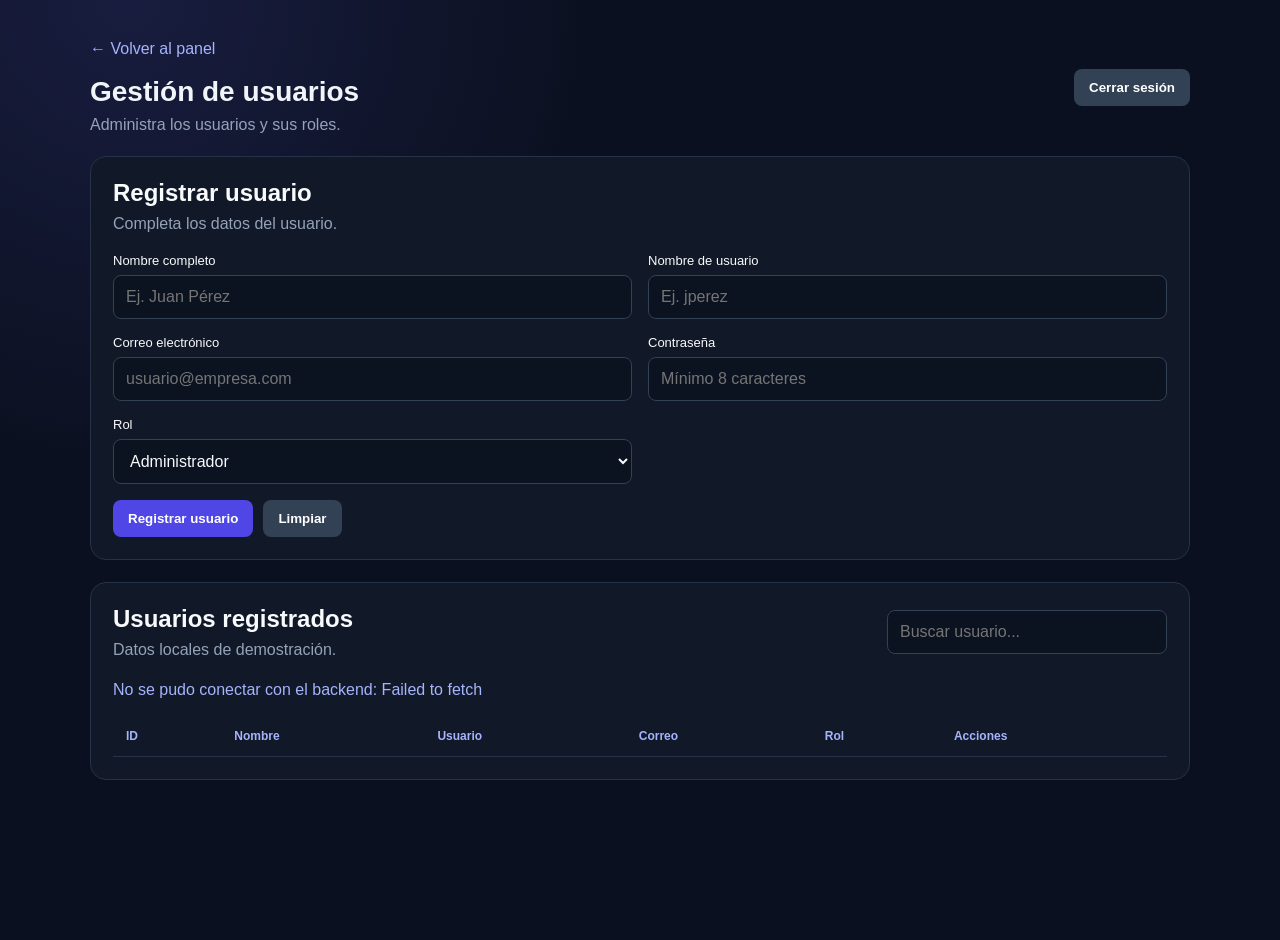
==== usuarios.html @ 210081d1 "Add files via upload" ====
<!DOCTYPE html>
<html lang="es">
<head>
    <meta charset="UTF-8">
    <meta name="viewport" content="width=device-width, initial-scale=1.0">
    <title>Gestión de usuarios</title>
    <link rel="stylesheet" href="css/estilos.css">
    <style>
        .users-page {
            width: min(1100px, 94%);
            margin: 40px auto;
            color: #f8fafc;
        }

        .users-header, .users-actions {
            display: flex;
            justify-content: space-between;
            align-items: center;
            gap: 15px;
            flex-wrap: wrap;
            margin-bottom: 22px;
        }

        .users-header p, .users-subtitle {
            color: #94a3b8;
            margin-top: 8px;
        }

        .users-card {
            background: #111827;
            border: 1px solid #263247;
            border-radius: 16px;
            padding: 22px;
            margin-bottom: 22px;
        }

        .users-form {
            display: grid;
            grid-template-columns: repeat(2, minmax(0, 1fr));
            gap: 16px;
        }

        .users-form input, .users-form select,
        .users-search {
            width: 100%;
            min-width: 0;
            padding: 12px;
            border: 1px solid #334155;
            border-radius: 8px;
            background: #0b1220;
            color: #f8fafc;
        }

        .users-form label {
            margin-bottom: 7px;
        }

        .users-field {
            min-width: 0;
        }

        .users-buttons {
            display: flex;
            gap: 10px;
            flex-wrap: wrap;
            grid-column: 1 / -1;
        }

        .users-btn {
            padding: 11px 15px;
            border: 0;
            border-radius: 8px;
            background: #4f46e5;
            color: white;
            font-weight: 600;
            cursor: pointer;
        }

        .users-btn.secondary {
            background: #334155;
        }

        .users-btn.danger {
            background: #991b1b;
        }

        .users-table-wrap {
            overflow-x: auto;
        }

        .users-table {
            width: 100%;
            border-collapse: collapse;
            min-width: 650px;
        }

        .users-table th, .users-table td {
            padding: 13px;
            text-align: left;
            border-bottom: 1px solid #263247;
        }

        .users-table th {
            color: #a5b4fc;
            font-size: 12px;
        }

        .users-table td {
            font-size: 13px;
        }

        .users-status {
            color: #86efac;
        }

        .users-message {
            min-height: 20px;
            margin-bottom: 15px;
            color: #a5b4fc;
        }

        .users-back {
            color: #a5b4fc;
            text-decoration: none;
        }

        @media (max-width: 600px) {
            .users-form {
                grid-template-columns: 1fr;
            }

            .users-buttons {
                grid-column: auto;
            }

            .users-card {
                padding: 16px;
            }
        }
    </style>
</head>
<body>
    <main class="users-page">
        <header class="users-header">
            <div>
                <a class="users-back" href="panel.html">← Volver al panel</a>
                <h1 style="text-align:left; margin-top:18px">Gestión de usuarios</h1>
                <p>Administra los usuarios y sus roles.</p>
            </div>
            <button class="users-btn secondary" id="cerrarSesion">
                Cerrar sesión
            </button>
        </header>

        <section class="users-card">
            <h2 id="formTitulo">Registrar usuario</h2>
            <p class="users-subtitle">Completa los datos del usuario.</p>

            <form id="usuarioForm" class="users-form" style="margin-top:20px">
                <input type="hidden" id="usuarioId">

                <div class="users-field">
                    <label for="nombre">Nombre completo</label>
                    <input id="nombre" required maxlength="100"
                           placeholder="Ej. Juan Pérez">
                </div>

                <div class="users-field">
                    <label for="nombreUsuario">Nombre de usuario</label>
                    <input id="nombreUsuario" required maxlength="40"
                           autocomplete="off" placeholder="Ej. jperez">
                </div>

                <div class="users-field">
                    <label for="correo">Correo electrónico</label>
                    <input id="correo" type="email" required maxlength="120"
                           placeholder="usuario@empresa.com">
                </div>
                <div class="users-field">
                <label for="password">Contraseña</label>
                <input id="password" type="password" required minlength="8"
                    autocomplete="new-password"
                    placeholder="Mínimo 8 caracteres">
                </div>

                <div class="users-field">
                    <label for="rol">Rol</label>
                    <select id="rol" required>
                        <option value="Administrador">Administrador</option>
                        <option value="Empleado">Empleado</option>
                        <option value="Supervisor">Supervisor</option>
                    </select>
                </div>

                <div class="users-buttons">
                    <button class="users-btn" type="submit" id="guardarBtn">
                        Registrar usuario
                    </button>
                    <button class="users-btn secondary" type="button" id="cancelarBtn">
                        Limpiar
                    </button>
                </div>
            </form>
        </section>

        <section class="users-card">
            <div class="users-actions">
                <div>
                    <h2>Usuarios registrados</h2>
                    <p class="users-subtitle">Datos locales de demostración.</p>
                </div>
                <input class="users-search" id="buscar"
                       placeholder="Buscar usuario..." style="max-width:280px">
            </div>

            <p class="users-message" id="mensaje" role="status"
               aria-live="polite"></p>

            <div class="users-table-wrap">
                <table class="users-table">
                    <thead>
                        <tr>
                            <th>ID</th>
                            <th>Nombre</th>
                            <th>Usuario</th>
                            <th>Correo</th>
                            <th>Rol</th>
                            <th>Acciones</th>
                        </tr>
                    </thead>
                    <tbody id="tablaUsuarios"></tbody>
                </table>
            </div>
        </section>
    </main>

  <script>  
const API_URL = "http://localhost:8080/api/usuarios";

const form = document.getElementById("usuarioForm");
const tabla = document.getElementById("tablaUsuarios");
const mensaje = document.getElementById("mensaje");
const buscar = document.getElementById("buscar");
const password = document.getElementById("password");

let usuarios = [];

function mostrarMensaje(texto) {
    mensaje.textContent = texto;
}


function limpiarFormulario() {
    form.reset();
    document.getElementById("usuarioId").value = "";
    document.getElementById("formTitulo").textContent = "Registrar usuario";
    document.getElementById("guardarBtn").textContent = "Registrar usuario";
    password.required = true;
}


async function cargarUsuarios() {
    try {
        const respuesta = await fetch(API_URL);

        if (!respuesta.ok) {
            throw new Error("Error al consultar usuarios.");
        }

        usuarios = await respuesta.json();
        renderizarUsuarios(buscar.value);
    } catch (error) {
        mostrarMensaje("No se pudo conectar con el backend: " + error.message);
    }
}


function renderizarUsuarios(filtro = "") {
    tabla.replaceChildren();

    const coincidencias = usuarios.filter(u =>
        `${u.nombre || u.nombreCompleto || ""} ${u.usuario || ""} ${u.correo || ""} ${u.rol || ""}`
            .toLowerCase()
            .includes(filtro.toLowerCase())
    );

    if (coincidencias.length === 0) {
        const fila = document.createElement("tr");
        const celda = document.createElement("td");
        celda.colSpan = 6;
        celda.textContent = "No hay usuarios registrados en la base de datos.";
        fila.appendChild(celda);
        tabla.appendChild(fila);
        return;
    }

    coincidencias.forEach(u => {
        const fila = document.createElement("tr");

        [
            u.id,
            u.nombre || u.nombreCompleto || "",
            u.usuario,
            u.correo || "",
            u.rol || ""
        ].forEach(valor => {
            const celda = document.createElement("td");
            celda.textContent = valor ?? "";
            fila.appendChild(celda);
        });

        const acciones = document.createElement("td");

        const botonEditar = document.createElement("button");
        botonEditar.type = "button";
        botonEditar.className = "users-btn secondary";
        botonEditar.textContent = "Editar";
        botonEditar.addEventListener("click", () => editarUsuario(u.id));

        const botonEliminar = document.createElement("button");
        botonEliminar.type = "button";
        botonEliminar.className = "users-btn danger";
        botonEliminar.textContent = "Eliminar";
        botonEliminar.style.marginLeft = "8px";
        botonEliminar.addEventListener("click", () => eliminarUsuario(u.id));

        acciones.append(botonEditar, botonEliminar);
        fila.appendChild(acciones);
        tabla.appendChild(fila);
    });
}

async function editarUsuario(id) {
    const usuario = usuarios.find(u => u.id === id);

    if (!usuario) {
        mostrarMensaje("No se encontró el usuario.");
        return;
    }

    document.getElementById("usuarioId").value = usuario.id;
    document.getElementById("nombre").value =
        usuario.nombre || usuario.nombreCompleto || "";
    document.getElementById("nombreUsuario").value = usuario.usuario || "";
    document.getElementById("correo").value = usuario.correo || "";
    document.getElementById("rol").value = usuario.rol || "EMPLEADO";

    password.required = false;
    password.value = "";

    document.getElementById("formTitulo").textContent = "Editar usuario";
    document.getElementById("guardarBtn").textContent = "Guardar cambios";

    mostrarMensaje("Modifica los datos y pulsa Guardar cambios.");
    form.scrollIntoView({ behavior: "smooth", block: "start" });
}

async function eliminarUsuario(id) {
    const confirmado = confirm("¿Seguro que deseas eliminar este usuario?");

    if (!confirmado) return;

    try {
        const respuesta = await fetch(`${API_URL}/${id}`, {
            method: "DELETE"
        });

        if (!respuesta.ok) {
            const detalle = await respuesta.text();
            throw new Error(detalle || `Error HTTP ${respuesta.status}`);
        }

        mostrarMensaje("Usuario eliminado correctamente.");
        await cargarUsuarios();
    } catch (error) {
        mostrarMensaje("No se pudo eliminar: " + error.message);
    }
}



form.addEventListener("submit", async event => {
    event.preventDefault();

    const id = document.getElementById("usuarioId").value;

    const datos = {
        nombreCompleto: document.getElementById("nombre").value.trim(),
        usuario: document.getElementById("nombreUsuario").value.trim(),
        correo: document.getElementById("correo").value.trim(),
        rol: document.getElementById("rol").value.toUpperCase()
    };

    if (!id || password.value.trim()) {
        if (password.value.length < 8) {
            mostrarMensaje("La contraseña debe tener al menos 8 caracteres.");
            return;
        }
        datos.passwordHash = password.value;
    }

    try {
        const respuesta = await fetch(
            id ? `${API_URL}/${id}` : API_URL,
            {
                method: id ? "PUT" : "POST",
                headers: { "Content-Type": "application/json" },
                body: JSON.stringify(datos)
            }
        );

        if (!respuesta.ok) {
            const detalle = await respuesta.text();
            throw new Error(detalle || `Error HTTP ${respuesta.status}`);
        }

        mostrarMensaje(id
            ? "Usuario actualizado correctamente."
            : "Usuario registrado correctamente.");

        limpiarFormulario();
        password.required = true;
        await cargarUsuarios();

    } catch (error) {
        mostrarMensaje("No se pudo guardar: " + error.message);
    }
});


document.getElementById("cancelarBtn")
    .addEventListener("click", limpiarFormulario);

buscar.addEventListener("input", () => {
    renderizarUsuarios(buscar.value);
});

document.getElementById("cerrarSesion")
    .addEventListener("click", () => {
        window.location.href = "index.html";
    });

cargarUsuarios();
</script>
</body>
</html>
---- css/estilos.css ----
/* ======================================
   SISTEMA COMERCIAL - ESTILOS GENERALES
   ====================================== */

* {
    margin: 0;
    padding: 0;
    box-sizing: border-box;
}

:root {
    --fondo: #0b1020;
    --superficie: #151c2f;
    --superficie-hover: #1c2740;
    --borde: #293650;
    --primario: #6366f1;
    --primario-hover: #4f46e5;
    --texto: #f1f5f9;
    --texto-secundario: #9caec7;
    --verde: #34d399;
}

body {
    min-height: 100vh;
    font-family: "Segoe UI", Arial, sans-serif;
    color: var(--texto);
    background:
        radial-gradient(
            circle at 10% 0%,
            rgba(99, 102, 241, 0.15),
            transparent 32%
        ),
        var(--fondo);
}

/* ======================================
   LOGIN
   Conserva los estilos del formulario
   ====================================== */


.login-container {
    width: 100%;
    min-height: 100vh;
    display: flex;
    flex-direction: column;
    justify-content: center;
    align-items: center;
    gap: 16px;
    padding: 24px;
}



.login-card {
    width: 100%;
    max-width: 420px;
    padding: 32px;
    background: var(--superficie);
    border: 1px solid var(--borde);
    border-radius: 22px;
    box-shadow: 0 25px 60px rgba(0, 0, 0, 0.3);
}


.logo {
    display: flex;
    justify-content: center;
    margin-bottom: 18px;
}

.logo-icon {
    width: 65px;
    height: 65px;
    display: flex;
    align-items: center;
    justify-content: center;
    border-radius: 18px;
    background: linear-gradient(135deg, #818cf8, #4f46e5);
    font-size: 25px;
    font-weight: 800;
    color: white;
}

h1 {
    color: var(--texto);
    font-size: 28px;
}

.login-card h1 {
    text-align: center;
    margin-bottom: 9px;
}

.subtitle {
    text-align: center;
    color: var(--texto-secundario);
    font-size: 14px;
    margin-bottom: 28px;
}

.form-group {
    margin-bottom: 20px;
}

.form-group label {
    display: block;
    margin-bottom: 9px;
    color: #dbe4f0;
    font-size: 13px;
    font-weight: 600;
}

input,
select {
    font: inherit;
}

.login-card input {
    width: 100%;
    padding: 13px;
    border: 1px solid var(--borde);
    border-radius: 10px;
    background: #0d1425;
    color: white;
    outline: none;
}

.login-card input:focus {
    border-color: var(--primario);
    box-shadow: 0 0 0 3px rgba(99, 102, 241, 0.15);
}

.password-container {
    position: relative;
}

.password-container input {
    padding-right: 50px;
}

#mostrarPassword {
    position: absolute;
    right: 10px;
    top: 50%;
    transform: translateY(-50%);
    background: transparent;
    border: none;
    cursor: pointer;
    color: white;
}

.btn-login {
    width: 100%;
    padding: 14px;
    border: none;
    border-radius: 10px;
    color: white;
    background: linear-gradient(135deg, #6366f1, #4f46e5);
    font-weight: 700;
    cursor: pointer;
}

.btn-login:hover {
    background: var(--primario-hover);
}

.mensaje {
    margin: 12px 0;
    text-align: center;
    font-size: 13px;
}

/* ======================================
   PANEL PRINCIPAL
   ====================================== */

.panel-container {
    width: 100%;
    max-width: 1440px;
    min-height: 100vh;
    margin: 0 auto;
    padding: 35px 45px;
}

.panel-header {
    display: flex;
    justify-content: space-between;
    align-items: center;
    gap: 24px;
    padding: 26px 30px;
    margin-bottom: 35px;
    background: rgba(21, 28, 47, 0.9);
    border: 1px solid var(--borde);
    border-radius: 20px;
}

.brand-label {
    display: block;
    width: 100%;
    margin: 0 auto 10px;
    color: #a5b4fc;
    font-size: 11px;
    font-weight: 800;
    letter-spacing: 2px;
    text-align: center;
}


.panel-header h1 {
    margin-bottom: 8px;
    font-size: 30px;
    letter-spacing: -0.5px;
}

.panel-header p {
    color: var(--texto-secundario);
    font-size: 14px;
}

.btn-logout {
    padding: 11px 17px;
    color: #fecaca;
    background: rgba(127, 29, 29, 0.18);
    border: 1px solid rgba(248, 113, 113, 0.3);
    border-radius: 10px;
    font-weight: 600;
    cursor: pointer;
    transition: 0.2s;
}

.btn-logout:hover {
    background: rgba(127, 29, 29, 0.4);
}

/* ======================================
   TÍTULOS Y DESCRIPCIONES
   ====================================== */

.panel-content > h2 {
    margin-bottom: 9px;
    font-size: 23px;
}

.panel-description {
    margin-bottom: 25px;
    color: var(--texto-secundario);
    font-size: 14px;
}

/* ======================================
   TARJETAS DEL DASHBOARD
   ====================================== */


.cards {
    display: grid;
    grid-template-columns: repeat(3, minmax(0, 1fr));
    gap: 22px;
    width: 100%;
    align-items: stretch;
}

.card {
    position: relative;
    display: flex;
    flex-direction: column;
    align-items: flex-start;
    min-width: 0;
    padding: 25px;
    background: linear-gradient(145deg, #151c2f, #111827);
    border: 1px solid var(--borde);
    border-radius: 18px;
    transition:
        transform 0.2s ease,
        border-color 0.2s ease,
        background 0.2s ease;
}

.card:hover {
    transform: translateY(-4px);
    border-color: #5965a5;
    background: var(--superficie-hover);
}

.card-icon {
    width: 50px;
    height: 50px;
    display: flex;
    align-items: center;
    justify-content: center;
    margin-bottom: 20px;
    border-radius: 14px;
    background: rgba(99, 102, 241, 0.15);
    font-size: 25px;
}

.card h3 {
    margin-bottom: 10px;
    font-size: 18px;
    font-weight: 700;
}

.card p {
    min-height: 42px;
    margin-bottom: 22px;
    color: var(--texto-secundario);
    font-size: 13px;
    line-height: 1.65;
}

.card button {
    display: inline-flex;
    align-items: center;
    justify-content: center;
    gap: 8px;
    margin-top: auto;
    padding: 11px 15px;
    color: white;
    background: var(--primario);
    border: none;
    border-radius: 9px;
    font-size: 13px;
    font-weight: 650;
    cursor: pointer;
    transition: 0.2s;
}

.card button:hover {
    background: var(--primario-hover);
    transform: translateY(-1px);
}

/* ======================================
   PIE DE PÁGINA
   ====================================== */

.panel-footer {
    padding: 28px 0 10px;
    margin-top: 30px;
    border-top: 1px solid var(--borde);
    color: #71819d;
    font-size: 12px;
    text-align: center;
}

/* ======================================
   TABLAS Y FORMULARIOS DE OTROS MÓDULOS
   ====================================== */

.users-page {
    width: min(1100px, 94%);
    margin: 40px auto;
    color: var(--texto);
}

.users-card {
    padding: 22px;
    margin-bottom: 22px;
    background: var(--superficie);
    border: 1px solid var(--borde);
    border-radius: 16px;
}

.users-subtitle {
    margin-top: 8px;
    color: var(--texto-secundario);
}

.users-form {
    display: grid;
    grid-template-columns: repeat(2, minmax(0, 1fr));
    gap: 16px;
    margin-top: 20px;
}

.users-field label {
    display: block;
    margin-bottom: 7px;
    font-size: 13px;
}

.users-form input,
.users-form select,
.users-search {
    width: 100%;
    padding: 12px;
    border: 1px solid var(--borde);
    border-radius: 8px;
    background: #0d1425;
    color: white;
}

.users-buttons {
    display: flex;
    flex-wrap: wrap;
    gap: 10px;
    grid-column: 1 / -1;
}

.users-btn {
    padding: 11px 15px;
    border: none;
    border-radius: 8px;
    background: var(--primario);
    color: white;
    font-weight: 600;
    cursor: pointer;
}

.users-btn.secondary {
    background: #334155;
}

.users-btn.danger {
    background: #991b1b;
}

.users-table-wrap {
    overflow-x: auto;
}

.users-table {
    width: 100%;
    border-collapse: collapse;
    min-width: 650px;
}

.users-table th,
.users-table td {
    padding: 13px;
    text-align: left;
    border-bottom: 1px solid var(--borde);
}

.users-table th {
    color: #a5b4fc;
    font-size: 12px;
}

.users-table td {
    font-size: 13px;
}

.users-message {
    min-height: 20px;
    margin-bottom: 15px;
    color: #a5b4fc;
}

.users-back {
    color: #a5b4fc;
    text-decoration: none;
}


/* TABLETAS */
@media (max-width: 1000px) {
    .panel-container {
        max-width: 100%;
        padding: 25px;
    }

    .cards {
        grid-template-columns: repeat(2, minmax(0, 1fr));
    }
}

/* CELULARES */
@media (max-width: 600px) {
    .panel-container {
        padding: 16px;
    }

    .panel-header {
        align-items: flex-start;
        flex-direction: column;
        padding: 22px;
    }

    .panel-header h1 {
        font-size: 25px;
    }

    .cards {
        grid-template-columns: 1fr;
        gap: 15px;
    }

    .card {
        padding: 21px;
    }

    .card p {
        min-height: auto;
    }

    .login-card {
        padding: 27px 22px;
    }

    .users-form {
        grid-template-columns: 1fr;
    }

    .users-buttons {
        grid-column: auto;
    }
}

/* ===== CORRECCIÓN DE VISIBILIDAD EN VENTAS ===== */

.seccion {
    background-color: #ffffff;
    color: #111827;
}

.seccion h1,
.seccion h2,
.seccion p,
.seccion label,
.seccion span {
    color: #111827;
}

.seccion table {
    width: 100%;
    background-color: #ffffff;
    color: #111827;
    border-collapse: collapse;
}

.seccion table thead th {
    background-color: #e5e7eb;
    color: #111827;
    font-weight: 700;
}

.seccion table tbody td {
    background-color: #ffffff;
    color: #222222;
    border-bottom: 1px solid #d1d5db;
}

.seccion input,
.seccion select {
    background-color: #ffffff;
    color: #111827;
}

.seccion button {
    background-color: #4f46e5;
    color: #ffffff;
    font-weight: 600;
}

.seccion button:hover {
    background-color: #3730a3;
}

/* Corrección del pie de página del login */
.footer-text {
    position: static;
    width: 100%;
    margin: 0;
    text-align: center;
    color: var(--texto-secundario);
    font-size: 12px;
}

/* Evitar que el formulario se desborde */
.login-card,
.login-card * {
    box-sizing: border-box;
}

.login-card .form-group {
    width: 100%;
}

.login-card input {
    min-width: 0;
}

.password-container {
    width: 100%;
}

/* Adaptación a móviles */
@media (max-width: 480px) {
    .login-container {
        padding: 18px 12px;
    }

    .login-card {
        padding: 25px 20px;
    }
}
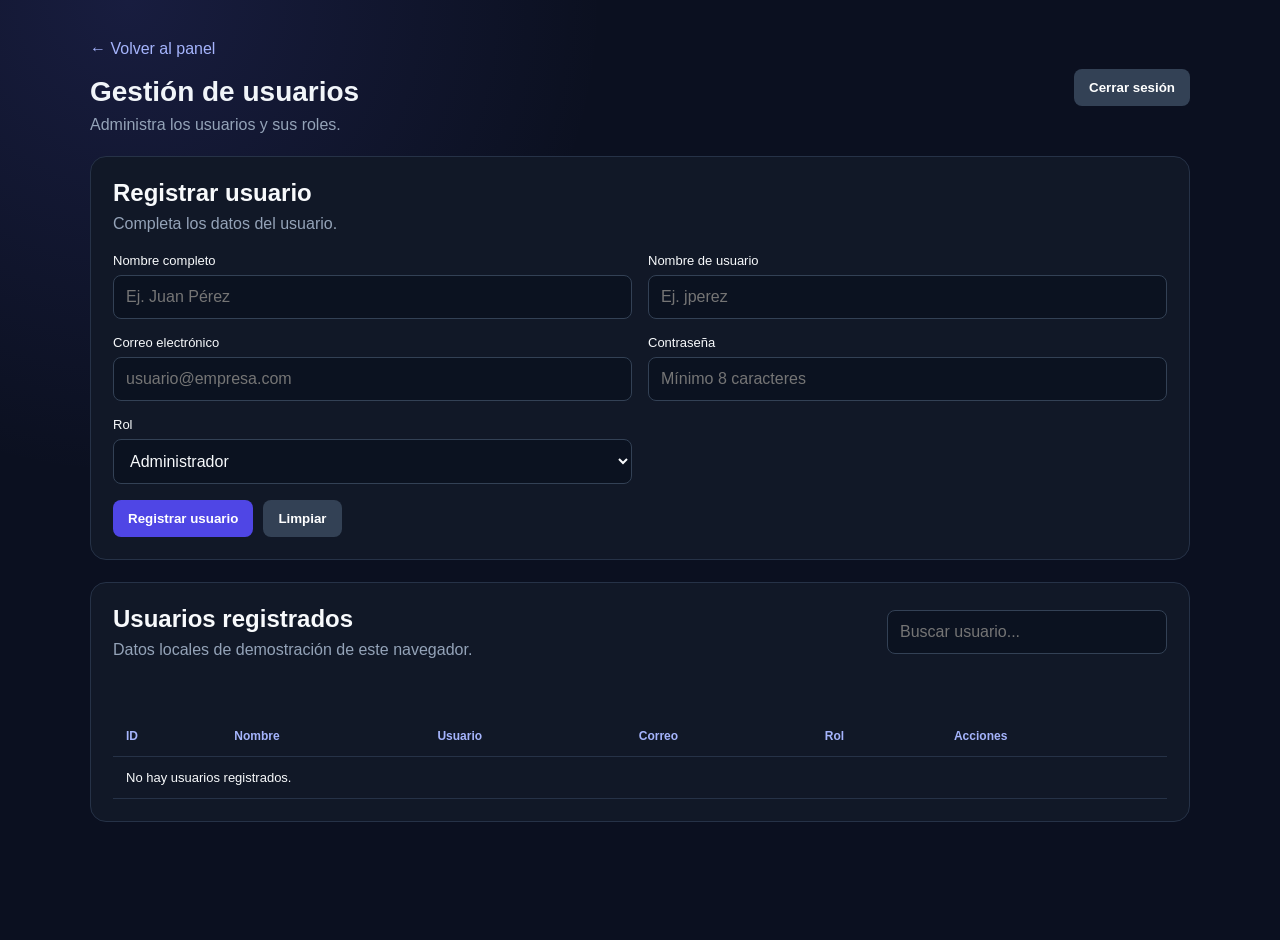
==== commit 4942df2d: "Update usuarios.html" ====
--- a/usuarios.html
+++ b/usuarios.html
@@ -1,3 +1,4 @@
+
 <!DOCTYPE html>
 <html lang="es">
 <head>
@@ -5,6 +6,7 @@
     <meta name="viewport" content="width=device-width, initial-scale=1.0">
     <title>Gestión de usuarios</title>
     <link rel="stylesheet" href="css/estilos.css">
+
     <style>
         .users-page {
             width: min(1100px, 94%);
@@ -40,8 +42,7 @@
             gap: 16px;
         }
 
-        .users-form input, .users-form select,
-        .users-search {
+        .users-form input, .users-form select, .users-search {
             width: 100%;
             min-width: 0;
             padding: 12px;
@@ -49,9 +50,11 @@
             border-radius: 8px;
             background: #0b1220;
             color: #f8fafc;
+            box-sizing: border-box;
         }
 
         .users-form label {
+            display: block;
             margin-bottom: 7px;
         }
 
@@ -109,10 +112,6 @@
             font-size: 13px;
         }
 
-        .users-status {
-            color: #86efac;
-        }
-
         .users-message {
             min-height: 20px;
             margin-bottom: 15px;
@@ -139,109 +138,120 @@
         }
     </style>
 </head>
+
 <body>
-    <main class="users-page">
-        <header class="users-header">
-            <div>
-                <a class="users-back" href="panel.html">← Volver al panel</a>
-                <h1 style="text-align:left; margin-top:18px">Gestión de usuarios</h1>
-                <p>Administra los usuarios y sus roles.</p>
-            </div>
-            <button class="users-btn secondary" id="cerrarSesion">
-                Cerrar sesión
-            </button>
-        </header>
-
-        <section class="users-card">
-            <h2 id="formTitulo">Registrar usuario</h2>
-            <p class="users-subtitle">Completa los datos del usuario.</p>
-
-            <form id="usuarioForm" class="users-form" style="margin-top:20px">
-                <input type="hidden" id="usuarioId">
-
-                <div class="users-field">
-                    <label for="nombre">Nombre completo</label>
-                    <input id="nombre" required maxlength="100"
-                           placeholder="Ej. Juan Pérez">
-                </div>
-
-                <div class="users-field">
-                    <label for="nombreUsuario">Nombre de usuario</label>
-                    <input id="nombreUsuario" required maxlength="40"
-                           autocomplete="off" placeholder="Ej. jperez">
-                </div>
-
-                <div class="users-field">
-                    <label for="correo">Correo electrónico</label>
-                    <input id="correo" type="email" required maxlength="120"
-                           placeholder="usuario@empresa.com">
-                </div>
-                <div class="users-field">
+<main class="users-page">
+
+    <header class="users-header">
+        <div>
+            <a class="users-back" href="panel.html">← Volver al panel</a>
+            <h1 style="text-align:left; margin-top:18px">Gestión de usuarios</h1>
+            <p>Administra los usuarios y sus roles.</p>
+        </div>
+
+        <button class="users-btn secondary" id="cerrarSesion" type="button">
+            Cerrar sesión
+        </button>
+    </header>
+
+    <section class="users-card">
+        <h2 id="formTitulo">Registrar usuario</h2>
+        <p class="users-subtitle">Completa los datos del usuario.</p>
+
+        <form id="usuarioForm" class="users-form" style="margin-top:20px">
+            <input type="hidden" id="usuarioId">
+
+            <div class="users-field">
+                <label for="nombre">Nombre completo</label>
+                <input id="nombre" required maxlength="100"
+                       placeholder="Ej. Juan Pérez">
+            </div>
+
+            <div class="users-field">
+                <label for="nombreUsuario">Nombre de usuario</label>
+                <input id="nombreUsuario" required maxlength="40"
+                       autocomplete="off" placeholder="Ej. jperez">
+            </div>
+
+            <div class="users-field">
+                <label for="correo">Correo electrónico</label>
+                <input id="correo" type="email" required maxlength="120"
+                       placeholder="usuario@empresa.com">
+            </div>
+
+            <div class="users-field">
                 <label for="password">Contraseña</label>
                 <input id="password" type="password" required minlength="8"
-                    autocomplete="new-password"
-                    placeholder="Mínimo 8 caracteres">
-                </div>
-
-                <div class="users-field">
-                    <label for="rol">Rol</label>
-                    <select id="rol" required>
-                        <option value="Administrador">Administrador</option>
-                        <option value="Empleado">Empleado</option>
-                        <option value="Supervisor">Supervisor</option>
-                    </select>
-                </div>
-
-                <div class="users-buttons">
-                    <button class="users-btn" type="submit" id="guardarBtn">
-                        Registrar usuario
-                    </button>
-                    <button class="users-btn secondary" type="button" id="cancelarBtn">
-                        Limpiar
-                    </button>
-                </div>
-            </form>
-        </section>
-
-        <section class="users-card">
-            <div class="users-actions">
-                <div>
-                    <h2>Usuarios registrados</h2>
-                    <p class="users-subtitle">Datos locales de demostración.</p>
-                </div>
-                <input class="users-search" id="buscar"
-                       placeholder="Buscar usuario..." style="max-width:280px">
-            </div>
-
-            <p class="users-message" id="mensaje" role="status"
-               aria-live="polite"></p>
-
-            <div class="users-table-wrap">
-                <table class="users-table">
-                    <thead>
-                        <tr>
-                            <th>ID</th>
-                            <th>Nombre</th>
-                            <th>Usuario</th>
-                            <th>Correo</th>
-                            <th>Rol</th>
-                            <th>Acciones</th>
-                        </tr>
-                    </thead>
-                    <tbody id="tablaUsuarios"></tbody>
-                </table>
-            </div>
-        </section>
-    </main>
-
-  <script>  
-const API_URL = "http://localhost:8080/api/usuarios";
+                       autocomplete="new-password"
+                       placeholder="Mínimo 8 caracteres">
+            </div>
+
+            <div class="users-field">
+                <label for="rol">Rol</label>
+                <select id="rol" required>
+                    <option value="Administrador">Administrador</option>
+                    <option value="Empleado">Empleado</option>
+                    <option value="Supervisor">Supervisor</option>
+                </select>
+            </div>
+
+            <div class="users-buttons">
+                <button class="users-btn" type="submit" id="guardarBtn">
+                    Registrar usuario
+                </button>
+                <button class="users-btn secondary" type="button" id="cancelarBtn">
+                    Limpiar
+                </button>
+            </div>
+        </form>
+    </section>
+
+    <section class="users-card">
+        <div class="users-actions">
+            <div>
+                <h2>Usuarios registrados</h2>
+                <p class="users-subtitle">
+                    Datos locales de demostración de este navegador.
+                </p>
+            </div>
+
+            <input class="users-search" id="buscar"
+                   placeholder="Buscar usuario..." style="max-width:280px">
+        </div>
+
+        <p class="users-message" id="mensaje" role="status"
+           aria-live="polite"></p>
+
+        <div class="users-table-wrap">
+            <table class="users-table">
+                <thead>
+                    <tr>
+                        <th>ID</th>
+                        <th>Nombre</th>
+                        <th>Usuario</th>
+                        <th>Correo</th>
+                        <th>Rol</th>
+                        <th>Acciones</th>
+                    </tr>
+                </thead>
+                <tbody id="tablaUsuarios"></tbody>
+            </table>
+        </div>
+    </section>
+
+</main>
+
+<script>
+const CLAVE_USUARIOS = "sistema_comercial_usuarios_demo";
 
 const form = document.getElementById("usuarioForm");
 const tabla = document.getElementById("tablaUsuarios");
 const mensaje = document.getElementById("mensaje");
 const buscar = document.getElementById("buscar");
 const password = document.getElementById("password");
+const usuarioId = document.getElementById("usuarioId");
+const guardarBtn = document.getElementById("guardarBtn");
+const formTitulo = document.getElementById("formTitulo");
 
 let usuarios = [];
 
@@ -249,46 +259,57 @@
     mensaje.textContent = texto;
 }
 
+function guardarDatos() {
+    try {
+        localStorage.setItem(CLAVE_USUARIOS, JSON.stringify(usuarios));
+        return true;
+    } catch (error) {
+        mostrarMensaje("No se pudieron guardar los datos en este navegador.");
+        return false;
+    }
+}
+
+function cargarDatos() {
+    try {
+        const datos = localStorage.getItem(CLAVE_USUARIOS);
+        usuarios = datos ? JSON.parse(datos) : [];
+
+        if (!Array.isArray(usuarios)) usuarios = [];
+    } catch (error) {
+        usuarios = [];
+        mostrarMensaje("No se pudieron leer los datos guardados.");
+    }
+
+    renderizarUsuarios(buscar.value);
+}
 
 function limpiarFormulario() {
     form.reset();
-    document.getElementById("usuarioId").value = "";
-    document.getElementById("formTitulo").textContent = "Registrar usuario";
-    document.getElementById("guardarBtn").textContent = "Registrar usuario";
+    usuarioId.value = "";
+    formTitulo.textContent = "Registrar usuario";
+    guardarBtn.textContent = "Registrar usuario";
     password.required = true;
 }
-
-
-async function cargarUsuarios() {
-    try {
-        const respuesta = await fetch(API_URL);
-
-        if (!respuesta.ok) {
-            throw new Error("Error al consultar usuarios.");
-        }
-
-        usuarios = await respuesta.json();
-        renderizarUsuarios(buscar.value);
-    } catch (error) {
-        mostrarMensaje("No se pudo conectar con el backend: " + error.message);
-    }
-}
-
 
 function renderizarUsuarios(filtro = "") {
     tabla.replaceChildren();
 
+    const texto = filtro.trim().toLowerCase();
+
     const coincidencias = usuarios.filter(u =>
-        `${u.nombre || u.nombreCompleto || ""} ${u.usuario || ""} ${u.correo || ""} ${u.rol || ""}`
+        `${u.nombre} ${u.usuario} ${u.correo} ${u.rol}`
             .toLowerCase()
-            .includes(filtro.toLowerCase())
+            .includes(texto)
     );
 
     if (coincidencias.length === 0) {
         const fila = document.createElement("tr");
         const celda = document.createElement("td");
         celda.colSpan = 6;
-        celda.textContent = "No hay usuarios registrados en la base de datos.";
+        celda.textContent = usuarios.length
+            ? "No se encontraron usuarios."
+            : "No hay usuarios registrados.";
+
         fila.appendChild(celda);
         tabla.appendChild(fila);
         return;
@@ -297,13 +318,7 @@
     coincidencias.forEach(u => {
         const fila = document.createElement("tr");
 
-        [
-            u.id,
-            u.nombre || u.nombreCompleto || "",
-            u.usuario,
-            u.correo || "",
-            u.rol || ""
-        ].forEach(valor => {
+        [u.id, u.nombre, u.usuario, u.correo, u.rol].forEach(valor => {
             const celda = document.createElement("td");
             celda.textContent = valor ?? "";
             fila.appendChild(celda);
@@ -311,136 +326,127 @@
 
         const acciones = document.createElement("td");
 
-        const botonEditar = document.createElement("button");
-        botonEditar.type = "button";
-        botonEditar.className = "users-btn secondary";
-        botonEditar.textContent = "Editar";
-        botonEditar.addEventListener("click", () => editarUsuario(u.id));
-
-        const botonEliminar = document.createElement("button");
-        botonEliminar.type = "button";
-        botonEliminar.className = "users-btn danger";
-        botonEliminar.textContent = "Eliminar";
-        botonEliminar.style.marginLeft = "8px";
-        botonEliminar.addEventListener("click", () => eliminarUsuario(u.id));
-
-        acciones.append(botonEditar, botonEliminar);
+        const editar = document.createElement("button");
+        editar.type = "button";
+        editar.className = "users-btn secondary";
+        editar.textContent = "Editar";
+        editar.addEventListener("click", () => editarUsuario(u.id));
+
+        const eliminar = document.createElement("button");
+        eliminar.type = "button";
+        eliminar.className = "users-btn danger";
+        eliminar.textContent = "Eliminar";
+        eliminar.style.marginLeft = "8px";
+        eliminar.addEventListener("click", () => eliminarUsuario(u.id));
+
+        acciones.append(editar, eliminar);
         fila.appendChild(acciones);
         tabla.appendChild(fila);
     });
 }
 
-async function editarUsuario(id) {
-    const usuario = usuarios.find(u => u.id === id);
-
-    if (!usuario) {
-        mostrarMensaje("No se encontró el usuario.");
-        return;
-    }
-
-    document.getElementById("usuarioId").value = usuario.id;
-    document.getElementById("nombre").value =
-        usuario.nombre || usuario.nombreCompleto || "";
-    document.getElementById("nombreUsuario").value = usuario.usuario || "";
-    document.getElementById("correo").value = usuario.correo || "";
-    document.getElementById("rol").value = usuario.rol || "EMPLEADO";
-
+function editarUsuario(id) {
+    const u = usuarios.find(item => item.id === id);
+    if (!u) return;
+
+    usuarioId.value = u.id;
+    document.getElementById("nombre").value = u.nombre;
+    document.getElementById("nombreUsuario").value = u.usuario;
+    document.getElementById("correo").value = u.correo;
+    document.getElementById("rol").value = u.rol;
+
+    password.value = "";
     password.required = false;
-    password.value = "";
-
-    document.getElementById("formTitulo").textContent = "Editar usuario";
-    document.getElementById("guardarBtn").textContent = "Guardar cambios";
-
+
+    formTitulo.textContent = "Editar usuario";
+    guardarBtn.textContent = "Guardar cambios";
     mostrarMensaje("Modifica los datos y pulsa Guardar cambios.");
     form.scrollIntoView({ behavior: "smooth", block: "start" });
 }
 
-async function eliminarUsuario(id) {
-    const confirmado = confirm("¿Seguro que deseas eliminar este usuario?");
-
-    if (!confirmado) return;
-
-    try {
-        const respuesta = await fetch(`${API_URL}/${id}`, {
-            method: "DELETE"
+function eliminarUsuario(id) {
+    if (!confirm("¿Seguro que deseas eliminar este usuario?")) return;
+
+    const anteriores = usuarios;
+    usuarios = usuarios.filter(u => u.id !== id);
+
+    if (!guardarDatos()) {
+        usuarios = anteriores;
+        return;
+    }
+
+    renderizarUsuarios(buscar.value);
+    mostrarMensaje("Usuario eliminado correctamente.");
+}
+
+form.addEventListener("submit", event => {
+    event.preventDefault();
+
+    const id = usuarioId.value;
+    const nombre = document.getElementById("nombre").value.trim();
+    const usuario = document.getElementById("nombreUsuario").value.trim();
+    const correo = document.getElementById("correo").value.trim();
+    const rol = document.getElementById("rol").value;
+
+    if (!id && password.value.length < 8) {
+        mostrarMensaje("La contraseña debe tener al menos 8 caracteres.");
+        return;
+    }
+
+    const duplicado = usuarios.some(u =>
+        u.id !== id &&
+        (u.usuario.toLowerCase() === usuario.toLowerCase() ||
+         u.correo.toLowerCase() === correo.toLowerCase())
+    );
+
+    if (duplicado) {
+        mostrarMensaje("Ese nombre de usuario o correo ya está registrado.");
+        return;
+    }
+
+    const anteriores = usuarios.map(u => ({ ...u }));
+
+    if (id) {
+        usuarios = usuarios.map(u =>
+            u.id === id ? { ...u, nombre, usuario, correo, rol } : u
+        );
+    } else {
+        usuarios.push({
+            id: String(Date.now()),
+            nombre,
+            usuario,
+            correo,
+            rol
         });
-
-        if (!respuesta.ok) {
-            const detalle = await respuesta.text();
-            throw new Error(detalle || `Error HTTP ${respuesta.status}`);
-        }
-
-        mostrarMensaje("Usuario eliminado correctamente.");
-        await cargarUsuarios();
-    } catch (error) {
-        mostrarMensaje("No se pudo eliminar: " + error.message);
-    }
-}
-
-
-
-form.addEventListener("submit", async event => {
-    event.preventDefault();
-
-    const id = document.getElementById("usuarioId").value;
-
-    const datos = {
-        nombreCompleto: document.getElementById("nombre").value.trim(),
-        usuario: document.getElementById("nombreUsuario").value.trim(),
-        correo: document.getElementById("correo").value.trim(),
-        rol: document.getElementById("rol").value.toUpperCase()
-    };
-
-    if (!id || password.value.trim()) {
-        if (password.value.length < 8) {
-            mostrarMensaje("La contraseña debe tener al menos 8 caracteres.");
-            return;
-        }
-        datos.passwordHash = password.value;
-    }
-
-    try {
-        const respuesta = await fetch(
-            id ? `${API_URL}/${id}` : API_URL,
-            {
-                method: id ? "PUT" : "POST",
-                headers: { "Content-Type": "application/json" },
-                body: JSON.stringify(datos)
-            }
-        );
-
-        if (!respuesta.ok) {
-            const detalle = await respuesta.text();
-            throw new Error(detalle || `Error HTTP ${respuesta.status}`);
-        }
-
-        mostrarMensaje(id
-            ? "Usuario actualizado correctamente."
-            : "Usuario registrado correctamente.");
-
-        limpiarFormulario();
-        password.required = true;
-        await cargarUsuarios();
-
-    } catch (error) {
-        mostrarMensaje("No se pudo guardar: " + error.message);
-    }
+    }
+
+    if (!guardarDatos()) {
+        usuarios = anteriores;
+        return;
+    }
+
+    limpiarFormulario();
+    renderizarUsuarios(buscar.value);
+    mostrarMensaje(
+        id ? "Usuario actualizado correctamente."
+           : "Usuario registrado correctamente."
+    );
 });
 
-
-document.getElementById("cancelarBtn")
-    .addEventListener("click", limpiarFormulario);
+document.getElementById("cancelarBtn").addEventListener("click", () => {
+    limpiarFormulario();
+    mostrarMensaje("");
+});
+
+document.getElementById("cerrarSesion").addEventListener("click", () => {
+    window.location.href = "index.html";
+});
 
 buscar.addEventListener("input", () => {
     renderizarUsuarios(buscar.value);
 });
 
-document.getElementById("cerrarSesion")
-    .addEventListener("click", () => {
-        window.location.href = "index.html";
-    });
-
-cargarUsuarios();
+cargarDatos();
 </script>
 </body>
 </html>
